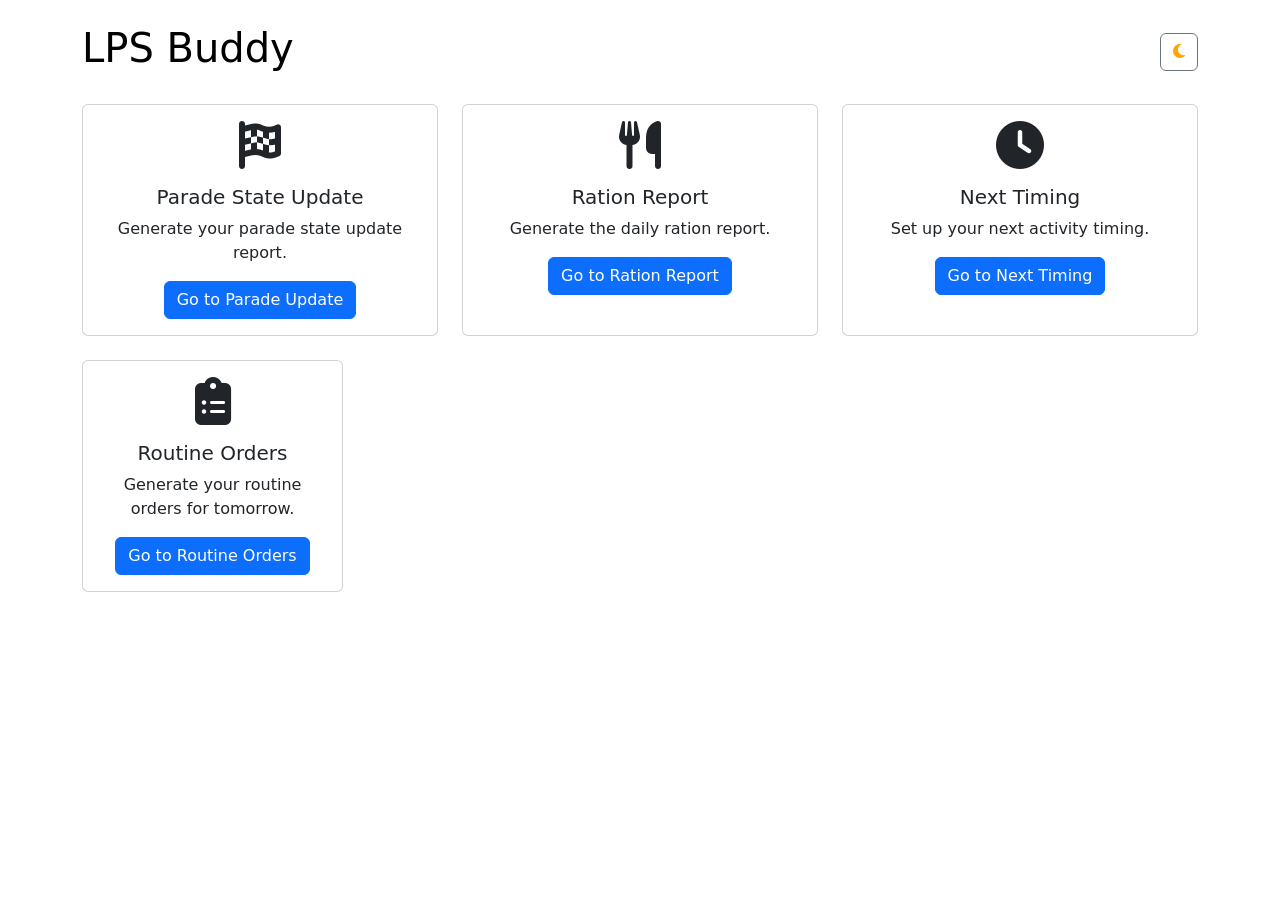
==== index.html @ e28ff3a2 "Added route to routine orders" ====
<!DOCTYPE html>
<html lang="en">
<head>
  <meta charset="UTF-8" />
  <meta name="viewport" content="width=device-width, initial-scale=1.0">
  <title>LPS Buddy</title>
  <!-- Bootstrap CSS from CDN -->
  <link href="https://cdn.jsdelivr.net/npm/bootstrap@5.3.2/dist/css/bootstrap.min.css" rel="stylesheet">
  <!-- FontAwesome for icons -->
  <link rel="stylesheet" href="https://cdnjs.cloudflare.com/ajax/libs/font-awesome/6.4.0/css/all.min.css">
  <link rel="stylesheet" href="css/styles.css">
</head>
<body>
  <div class="container mt-4">
    <!-- Header with dark mode toggle -->
    <div class="d-flex justify-content-between align-items-center mb-4">
      <h1>LPS Buddy</h1>
      <button class="btn btn-outline-secondary" id="toggleTheme">
        <i class="fa-solid fa-moon" style="color: orange;"></i>
      </button>
    </div>
    
    <div class="row">
      <!-- Parade State Update Card -->
      <div class="col-md-4 mb-4">
        <div class="card h-100">
          <div class="card-body text-center">
            <i class="fa-solid fa-flag-checkered fa-3x mb-3"></i>
            <h5 class="card-title">Parade State Update</h5>
            <p class="card-text">Generate your parade state update report.</p>
            <a href="parade.html" class="btn btn-primary">Go to Parade Update</a>
          </div>
        </div>
      </div>
      
      <!-- Ration Report Card -->
      <div class="col-md-4 mb-4">
        <div class="card h-100">
          <div class="card-body text-center">
            <i class="fa-solid fa-utensils fa-3x mb-3"></i>
            <h5 class="card-title">Ration Report</h5>
            <p class="card-text">Generate the daily ration report.</p>
            <a href="ration.html" class="btn btn-primary">Go to Ration Report</a>
          </div>
        </div>
      </div>
      
      <!-- Next Timing Card -->
      <div class="col-md-4 mb-4">
        <div class="card h-100">
          <div class="card-body text-center">
            <i class="fa-solid fa-clock fa-3x mb-3"></i>
            <h5 class="card-title">Next Timing</h5>
            <p class="card-text">Set up your next activity timing.</p>
            <a href="nexttiming.html" class="btn btn-primary">Go to Next Timing</a>
          </div>
        </div>
      </div>
      
        <!-- Routine Orders Card -->
      <div class="col-md-3 mb-4">
        <div class="card h-100">
          <div class="card-body text-center">
            <i class="fa-solid fa-clipboard-list fa-3x mb-3"></i>
            <h5 class="card-title">Routine Orders</h5>
            <p class="card-text">Generate your routine orders for tomorrow.</p>
            <a href="routine.html" class="btn btn-primary">Go to Routine Orders</a>
          </div>
        </div>
      </div>
    </div>
  </div>
  
  <!-- Common JavaScript -->
  <script src="js/script.js"></script>
  <!-- Bootstrap Bundle JS -->
  <script src="https://cdn.jsdelivr.net/npm/bootstrap@5.3.2/dist/js/bootstrap.bundle.min.js"></script>
</body>
</html>
---- css/styles.css ----
:root {
  --bg-light: #ffffff;
  --text-light: #000000;
  
  --bg-dark: #121212;
  --text-dark: #ffffff;
}

#toggleTheme:hover,
#toggleTheme:focus {
  background-color: transparent;
  box-shadow: none;
}

/* Global Light/Dark Mode */
body.light-mode {
  background-color: var(--bg-light);
  color: var(--text-light);
}

body.dark-mode {
  background-color: var(--bg-dark);
  color: var(--text-dark);
}

/* Form elements */
body.dark-mode input,
body.dark-mode select,
body.dark-mode textarea {
  background-color: #1e1e1e;
  color: var(--text-dark);
  border: 1px solid #444;
}

/* Card styles */
body.dark-mode .card {
  background-color: #1e1e1e;
  color: var(--text-dark);
  border: 1px solid #444;
}

body.dark-mode .card i {
  color: var(--text-dark);
}

body.dark-mode .card .btn {
  background-color: #444;
  border-color: #444;
  color: var(--text-dark);
}

.counter-group {
  margin-bottom: 10px;
}

label.form-label {
  font-size: 1.1rem;
  font-weight: 600;
}

small.text-muted {
  color: #6c757d;
}

body.dark-mode small.text-muted {
  color: #a9a9a9;
}

label.safety-label {
  font-size: 1.1rem; /* Same as form-label */
  font-weight: 600;  /* Same as form-label */
}

#output {
  height: 300px;
}
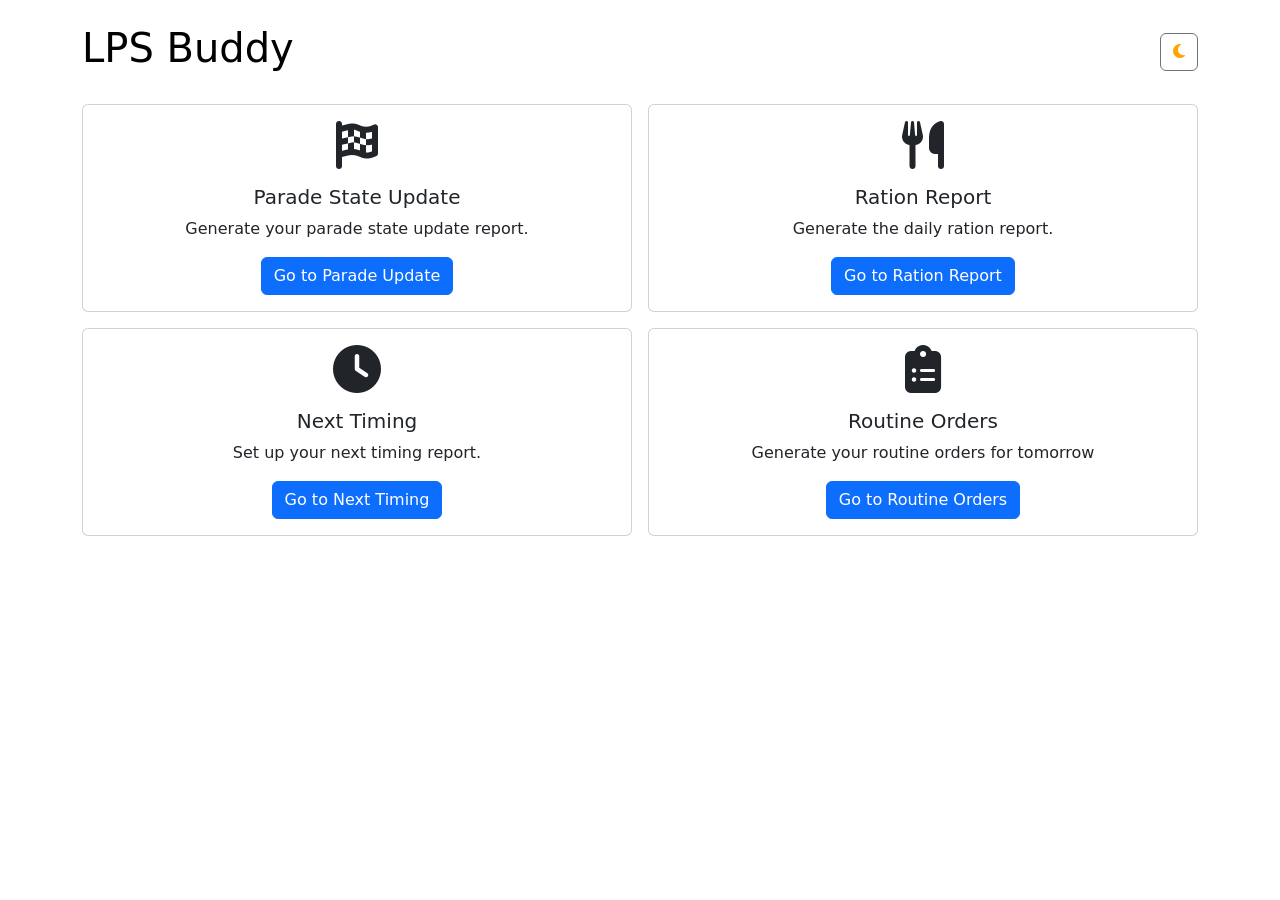
==== commit 78645674: "Update home page layout" ====
--- a/index.html
+++ b/index.html
@@ -9,6 +9,14 @@
   <!-- FontAwesome for icons -->
   <link rel="stylesheet" href="https://cdnjs.cloudflare.com/ajax/libs/font-awesome/6.4.0/css/all.min.css">
   <link rel="stylesheet" href="css/styles.css">
+  <style>
+    /* CSS Grid layout for cards */
+    .card-grid {
+      display: grid;
+      grid-template-columns: repeat(2, 1fr);
+      gap: 1rem;
+    }
+  </style>
 </head>
 <body>
   <div class="container mt-4">
@@ -20,52 +28,45 @@
       </button>
     </div>
     
-    <div class="row">
+    <!-- Cards arranged in a 2x2 grid using CSS Grid -->
+    <div class="card-grid">
       <!-- Parade State Update Card -->
-      <div class="col-md-4 mb-4">
-        <div class="card h-100">
-          <div class="card-body text-center">
-            <i class="fa-solid fa-flag-checkered fa-3x mb-3"></i>
-            <h5 class="card-title">Parade State Update</h5>
-            <p class="card-text">Generate your parade state update report.</p>
-            <a href="parade.html" class="btn btn-primary">Go to Parade Update</a>
-          </div>
+      <div class="card h-100">
+        <div class="card-body text-center">
+          <i class="fa-solid fa-flag-checkered fa-3x mb-3"></i>
+          <h5 class="card-title">Parade State Update</h5>
+          <p class="card-text">Generate your parade state update report.</p>
+          <a href="parade.html" class="btn btn-primary">Go to Parade Update</a>
         </div>
       </div>
       
       <!-- Ration Report Card -->
-      <div class="col-md-4 mb-4">
-        <div class="card h-100">
-          <div class="card-body text-center">
-            <i class="fa-solid fa-utensils fa-3x mb-3"></i>
-            <h5 class="card-title">Ration Report</h5>
-            <p class="card-text">Generate the daily ration report.</p>
-            <a href="ration.html" class="btn btn-primary">Go to Ration Report</a>
-          </div>
+      <div class="card h-100">
+        <div class="card-body text-center">
+          <i class="fa-solid fa-utensils fa-3x mb-3"></i>
+          <h5 class="card-title">Ration Report</h5>
+          <p class="card-text">Generate the daily ration report.</p>
+          <a href="ration.html" class="btn btn-primary">Go to Ration Report</a>
         </div>
       </div>
       
       <!-- Next Timing Card -->
-      <div class="col-md-4 mb-4">
-        <div class="card h-100">
-          <div class="card-body text-center">
-            <i class="fa-solid fa-clock fa-3x mb-3"></i>
-            <h5 class="card-title">Next Timing</h5>
-            <p class="card-text">Set up your next activity timing.</p>
-            <a href="nexttiming.html" class="btn btn-primary">Go to Next Timing</a>
-          </div>
+      <div class="card h-100">
+        <div class="card-body text-center">
+          <i class="fa-solid fa-clock fa-3x mb-3"></i>
+          <h5 class="card-title">Next Timing</h5>
+          <p class="card-text">Set up your next timing report.</p>
+          <a href="nexttiming.html" class="btn btn-primary">Go to Next Timing</a>
         </div>
       </div>
       
-        <!-- Routine Orders Card -->
-      <div class="col-md-3 mb-4">
-        <div class="card h-100">
-          <div class="card-body text-center">
-            <i class="fa-solid fa-clipboard-list fa-3x mb-3"></i>
-            <h5 class="card-title">Routine Orders</h5>
-            <p class="card-text">Generate your routine orders for tomorrow.</p>
-            <a href="routine.html" class="btn btn-primary">Go to Routine Orders</a>
-          </div>
+      <!-- Routine Orders Card -->
+      <div class="card h-100">
+        <div class="card-body text-center">
+          <i class="fa-solid fa-clipboard-list fa-3x mb-3"></i>
+          <h5 class="card-title">Routine Orders</h5>
+          <p class="card-text">Generate your routine orders for tomorrow</p>
+          <a href="routine.html" class="btn btn-primary">Go to Routine Orders</a>
         </div>
       </div>
     </div>
@@ -76,4 +77,4 @@
   <!-- Bootstrap Bundle JS -->
   <script src="https://cdn.jsdelivr.net/npm/bootstrap@5.3.2/dist/js/bootstrap.bundle.min.js"></script>
 </body>
-</html>
+</html>
--- a/css/styles.css
+++ b/css/styles.css
@@ -58,12 +58,13 @@
   font-weight: 600;
 }
 
-small.text-muted {
-  color: #6c757d;
+body.dark-mode .text-muted {
+  color: #aaa !important;
 }
 
-body.dark-mode small.text-muted {
-  color: #a9a9a9;
+body.dark-mode ::placeholder {
+  color: #ccc !important;
+  opacity: 1;
 }
 
 label.safety-label {
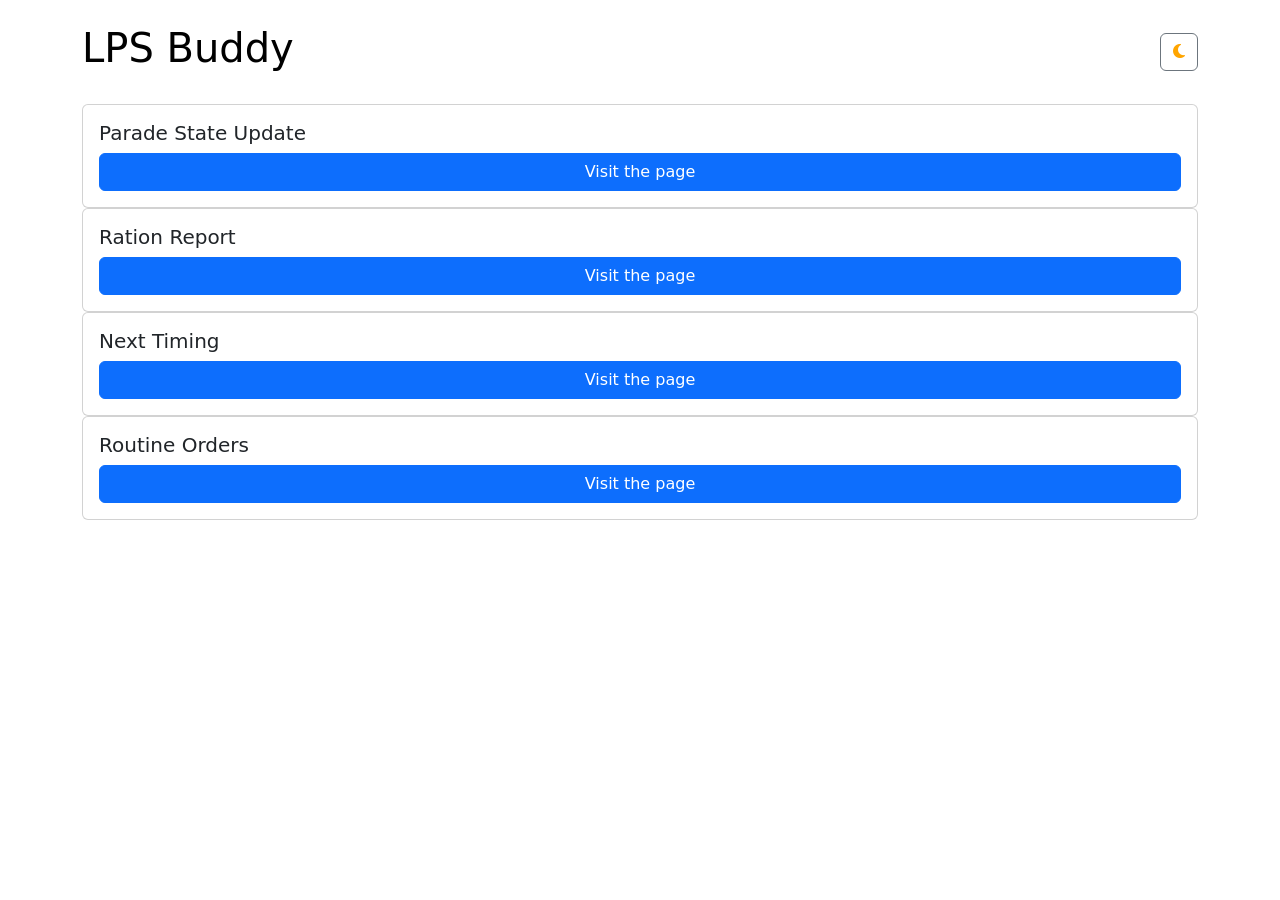
==== commit 5654361f: "Update index.html" ====
--- a/index.html
+++ b/index.html
@@ -9,14 +9,6 @@
   <!-- FontAwesome for icons -->
   <link rel="stylesheet" href="https://cdnjs.cloudflare.com/ajax/libs/font-awesome/6.4.0/css/all.min.css">
   <link rel="stylesheet" href="css/styles.css">
-  <style>
-    /* CSS Grid layout for cards */
-    .card-grid {
-      display: grid;
-      grid-template-columns: repeat(2, 1fr);
-      gap: 1rem;
-    }
-  </style>
 </head>
 <body>
   <div class="container mt-4">
@@ -32,41 +24,41 @@
     <div class="card-grid">
       <!-- Parade State Update Card -->
       <div class="card h-100">
-        <div class="card-body text-center">
-          <i class="fa-solid fa-flag-checkered fa-3x mb-3"></i>
+        <div class="card-body d-flex flex-column">
           <h5 class="card-title">Parade State Update</h5>
-          <p class="card-text">Generate your parade state update report.</p>
-          <a href="parade.html" class="btn btn-primary">Go to Parade Update</a>
+          <div class="mt-auto">
+            <a href="parade.html" class="btn btn-primary w-100">Visit the page</a>
+          </div>
         </div>
       </div>
       
       <!-- Ration Report Card -->
       <div class="card h-100">
-        <div class="card-body text-center">
-          <i class="fa-solid fa-utensils fa-3x mb-3"></i>
+        <div class="card-body d-flex flex-column">
           <h5 class="card-title">Ration Report</h5>
-          <p class="card-text">Generate the daily ration report.</p>
-          <a href="ration.html" class="btn btn-primary">Go to Ration Report</a>
+          <div class="mt-auto">
+            <a href="ration.html" class="btn btn-primary w-100">Visit the page</a>
+          </div>
         </div>
       </div>
       
       <!-- Next Timing Card -->
       <div class="card h-100">
-        <div class="card-body text-center">
-          <i class="fa-solid fa-clock fa-3x mb-3"></i>
+        <div class="card-body d-flex flex-column">
           <h5 class="card-title">Next Timing</h5>
-          <p class="card-text">Set up your next timing report.</p>
-          <a href="nexttiming.html" class="btn btn-primary">Go to Next Timing</a>
+          <div class="mt-auto">
+            <a href="nexttiming.html" class="btn btn-primary w-100">Visit the page</a>
+          </div>
         </div>
       </div>
       
       <!-- Routine Orders Card -->
       <div class="card h-100">
-        <div class="card-body text-center">
-          <i class="fa-solid fa-clipboard-list fa-3x mb-3"></i>
+        <div class="card-body d-flex flex-column">
           <h5 class="card-title">Routine Orders</h5>
-          <p class="card-text">Generate your routine orders for tomorrow</p>
-          <a href="routine.html" class="btn btn-primary">Go to Routine Orders</a>
+          <div class="mt-auto">
+            <a href="routine.html" class="btn btn-primary w-100">Visit the page</a>
+          </div>
         </div>
       </div>
     </div>
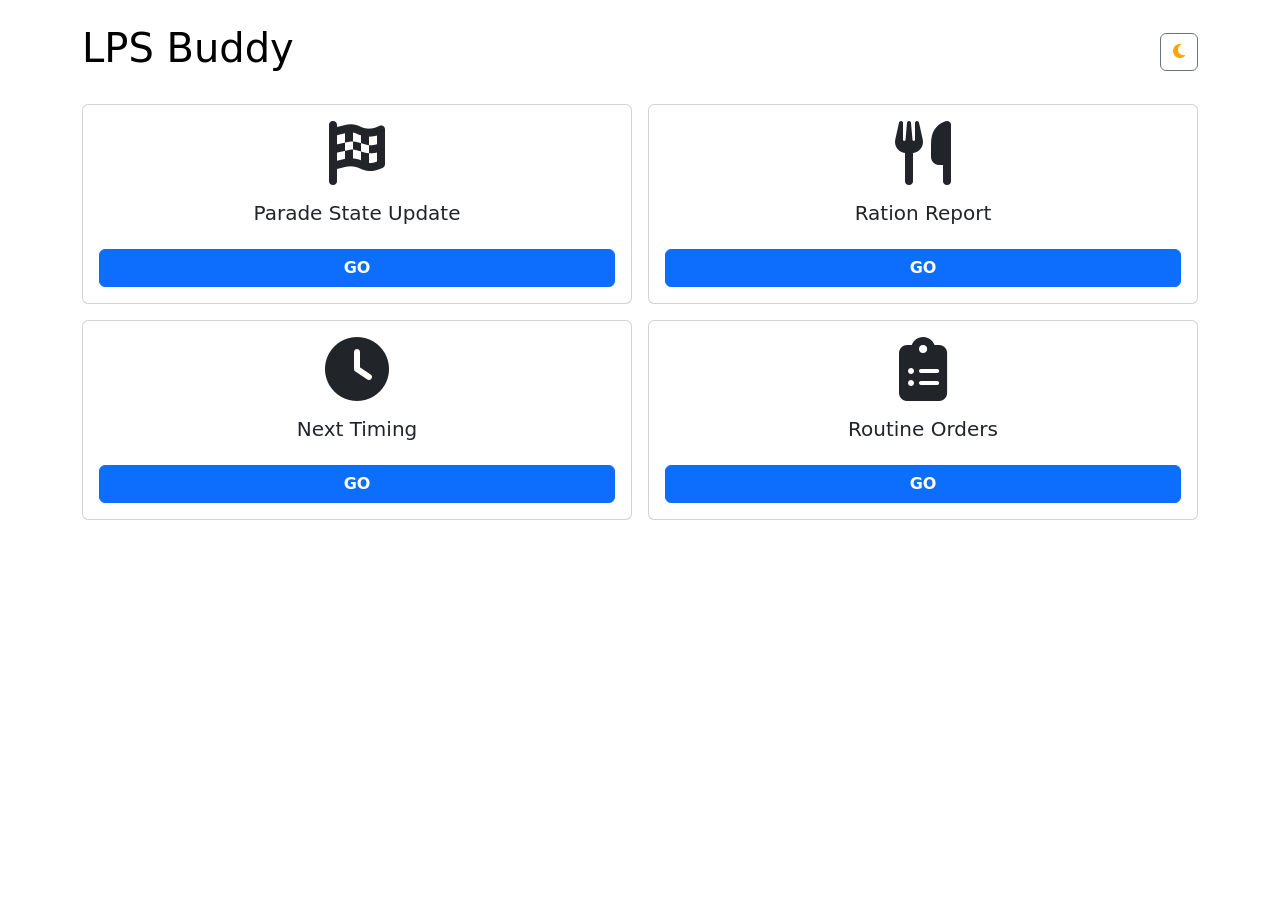
==== commit 4c177826: "Update index.html" ====
--- a/index.html
+++ b/index.html
@@ -9,6 +9,14 @@
   <!-- FontAwesome for icons -->
   <link rel="stylesheet" href="https://cdnjs.cloudflare.com/ajax/libs/font-awesome/6.4.0/css/all.min.css">
   <link rel="stylesheet" href="css/styles.css">
+  <style>
+    /* Optional: If you want to adjust the button style further */
+    .card-grid .btn {
+      /* Example styling: */
+      font-weight: 600;
+      text-transform: uppercase;
+    }
+  </style>
 </head>
 <body>
   <div class="container mt-4">
@@ -24,41 +32,45 @@
     <div class="card-grid">
       <!-- Parade State Update Card -->
       <div class="card h-100">
-        <div class="card-body d-flex flex-column">
-          <h5 class="card-title">Parade State Update</h5>
-          <div class="mt-auto">
-            <a href="parade.html" class="btn btn-primary w-100">Visit the page</a>
+        <div class="card-body d-flex flex-column justify-content-between">
+          <div class="text-center">
+            <i class="fa-solid fa-flag-checkered fa-4x mb-3"></i>
+            <h5 class="card-title">Parade State Update</h5>
           </div>
+          <a href="parade.html" class="btn btn-primary w-100 mt-3">Go</a>
         </div>
       </div>
       
       <!-- Ration Report Card -->
       <div class="card h-100">
-        <div class="card-body d-flex flex-column">
-          <h5 class="card-title">Ration Report</h5>
-          <div class="mt-auto">
-            <a href="ration.html" class="btn btn-primary w-100">Visit the page</a>
+        <div class="card-body d-flex flex-column justify-content-between">
+          <div class="text-center">
+            <i class="fa-solid fa-utensils fa-4x mb-3"></i>
+            <h5 class="card-title">Ration Report</h5>
           </div>
+          <a href="ration.html" class="btn btn-primary w-100 mt-3">Go</a>
         </div>
       </div>
       
       <!-- Next Timing Card -->
       <div class="card h-100">
-        <div class="card-body d-flex flex-column">
-          <h5 class="card-title">Next Timing</h5>
-          <div class="mt-auto">
-            <a href="nexttiming.html" class="btn btn-primary w-100">Visit the page</a>
+        <div class="card-body d-flex flex-column justify-content-between">
+          <div class="text-center">
+            <i class="fa-solid fa-clock fa-4x mb-3"></i>
+            <h5 class="card-title">Next Timing</h5>
           </div>
+          <a href="nexttiming.html" class="btn btn-primary w-100 mt-3">Go</a>
         </div>
       </div>
       
       <!-- Routine Orders Card -->
       <div class="card h-100">
-        <div class="card-body d-flex flex-column">
-          <h5 class="card-title">Routine Orders</h5>
-          <div class="mt-auto">
-            <a href="routine.html" class="btn btn-primary w-100">Visit the page</a>
+        <div class="card-body d-flex flex-column justify-content-between">
+          <div class="text-center">
+            <i class="fa-solid fa-clipboard-list fa-4x mb-3"></i>
+            <h5 class="card-title">Routine Orders</h5>
           </div>
+          <a href="routine.html" class="btn btn-primary w-100 mt-3">Go</a>
         </div>
       </div>
     </div>
--- a/css/styles.css
+++ b/css/styles.css
@@ -75,3 +75,10 @@
 #output {
   height: 300px;
 }
+
+.card-grid {
+  display: grid;
+  grid-template-columns: repeat(2, 1fr);
+  gap: 1rem;
+}
+
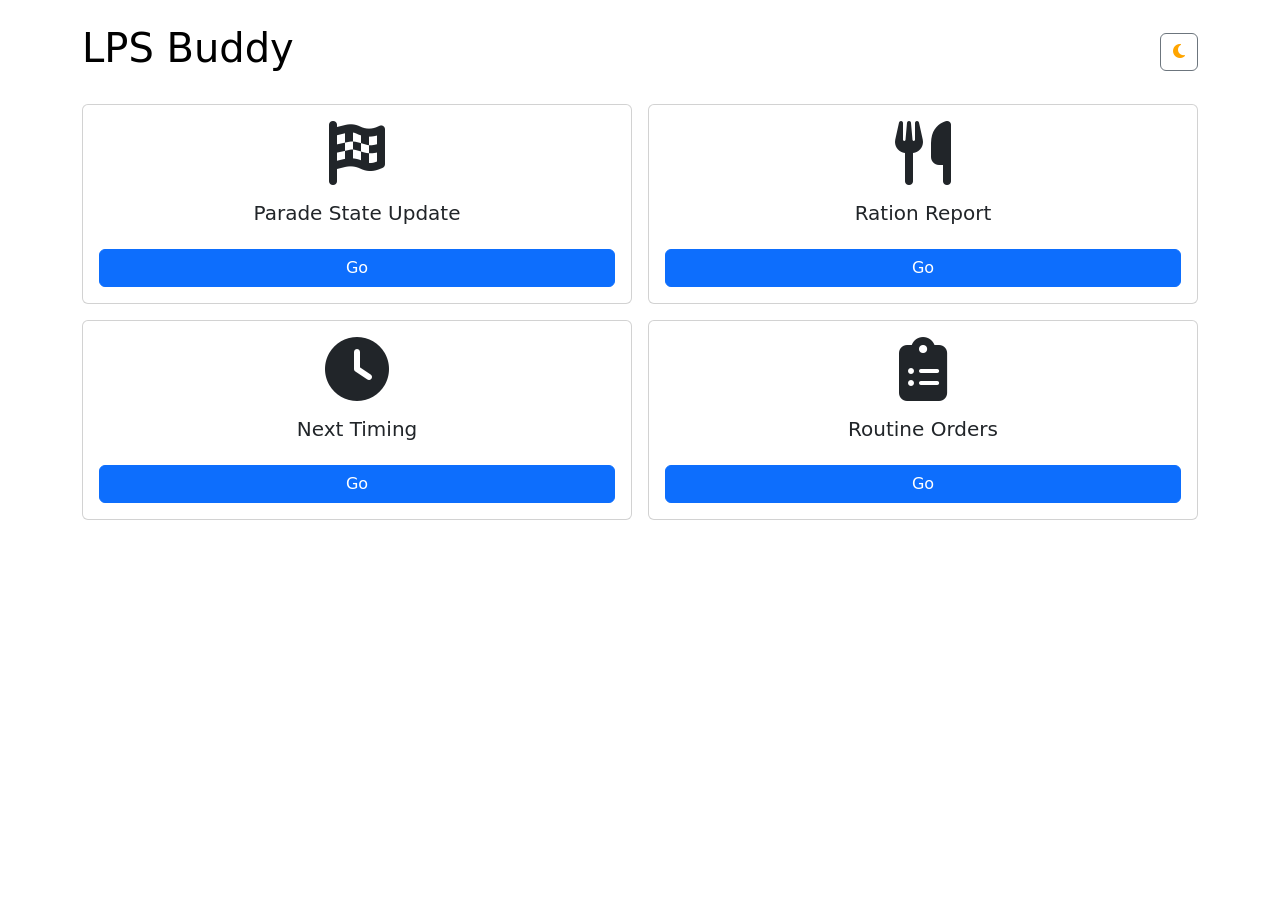
==== commit a3c4ddca: "Updated layout and simplify script with jquery" ====
--- a/index.html
+++ b/index.html
@@ -1,5 +1,5 @@
 <!DOCTYPE html>
-<html lang="en">
+<html lang="en-SG">
 <head>
   <meta charset="UTF-8" />
   <meta name="viewport" content="width=device-width, initial-scale=1.0">
@@ -9,14 +9,7 @@
   <!-- FontAwesome for icons -->
   <link rel="stylesheet" href="https://cdnjs.cloudflare.com/ajax/libs/font-awesome/6.4.0/css/all.min.css">
   <link rel="stylesheet" href="css/styles.css">
-  <style>
-    /* Optional: If you want to adjust the button style further */
-    .card-grid .btn {
-      /* Example styling: */
-      font-weight: 600;
-      text-transform: uppercase;
-    }
-  </style>
+  <script src="https://ajax.googleapis.com/ajax/libs/jquery/3.6.0/jquery.min.js"></script>
 </head>
 <body>
   <div class="container mt-4">
--- a/css/styles.css
+++ b/css/styles.css
@@ -32,6 +32,15 @@
   border: 1px solid #444;
 }
 
+body.dark-mode input:focus,
+body.dark-mode select:focus,
+body.dark-mode textarea:focus {
+  background-color: #2a2a2a !important;  /* Slightly lighter than the dark background */
+  color: var(--text-dark) !important;
+  border: 1px solid #666 !important;      /* A contrasting border */
+  box-shadow: 0 0 0 0.2rem rgba(255, 255, 255, 0.25) !important;
+}
+
 /* Card styles */
 body.dark-mode .card {
   background-color: #1e1e1e;
@@ -63,8 +72,8 @@
 }
 
 body.dark-mode ::placeholder {
-  color: #ccc !important;
-  opacity: 1;
+  color: #ccc;
+  opacity: 0.8;
 }
 
 label.safety-label {
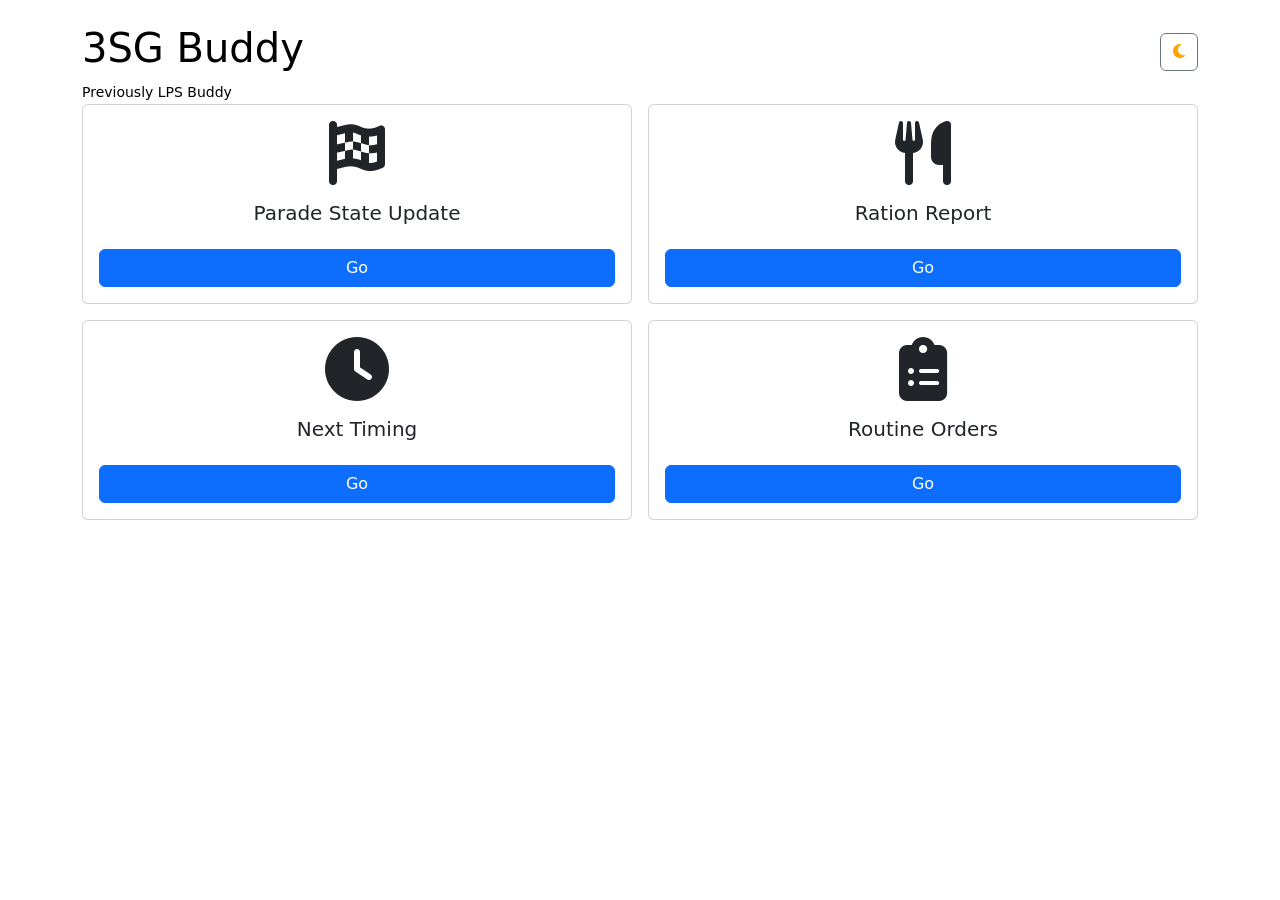
==== commit fda86a9e: "Added options" ====
--- a/index.html
+++ b/index.html
@@ -3,7 +3,7 @@
 <head>
   <meta charset="UTF-8" />
   <meta name="viewport" content="width=device-width, initial-scale=1.0">
-  <title>LPS Buddy</title>
+  <title>3SG Buddy</title>
   <!-- Bootstrap CSS from CDN -->
   <link href="https://cdn.jsdelivr.net/npm/bootstrap@5.3.2/dist/css/bootstrap.min.css" rel="stylesheet">
   <!-- FontAwesome for icons -->
@@ -14,12 +14,13 @@
 <body>
   <div class="container mt-4">
     <!-- Header with dark mode toggle -->
-    <div class="d-flex justify-content-between align-items-center mb-4">
-      <h1>LPS Buddy</h1>
+    <div class="d-flex justify-content-between align-items-center">
+      <h1>3SG Buddy</h1>
       <button class="btn btn-outline-secondary" id="toggleTheme">
         <i class="fa-solid fa-moon" style="color: orange;"></i>
       </button>
     </div>
+    <small class="mb-4">Previously LPS Buddy</small>
     
     <!-- Cards arranged in a 2x2 grid using CSS Grid -->
     <div class="card-grid">
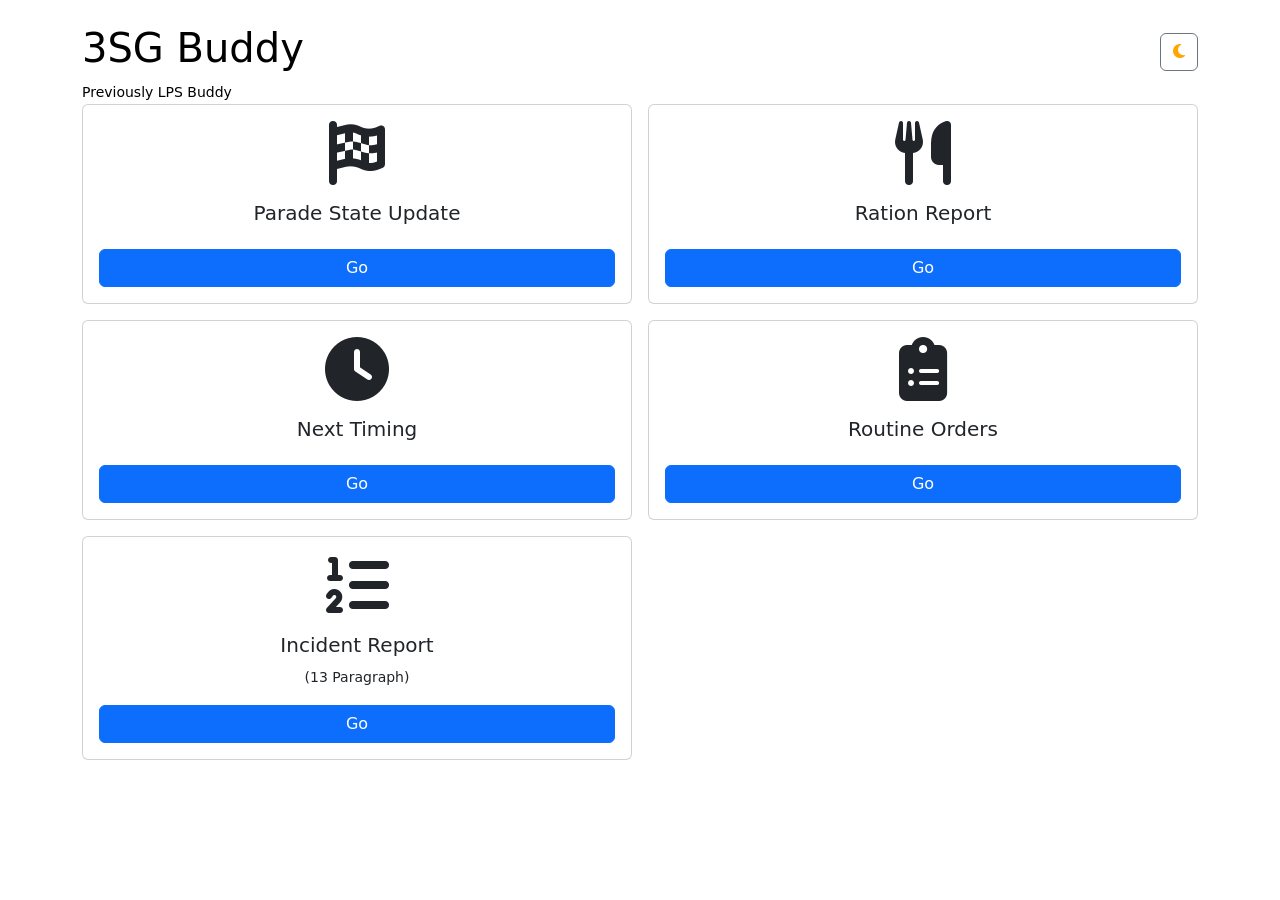
==== commit 71931809: "Added incident reporting" ====
--- a/index.html
+++ b/index.html
@@ -67,6 +67,18 @@
           <a href="routine.html" class="btn btn-primary w-100 mt-3">Go</a>
         </div>
       </div>
+
+      <!-- 13 Paragraph Card -->
+      <div class="card h-100">
+        <div class="card-body d-flex flex-column justify-content-between">
+          <div class="text-center">
+            <i class="fa-solid fa-list-ol fa-4x mb-3"></i>
+            <h5 class="card-title">Incident Report</h5>
+            <small>(13 Paragraph)</small>
+          </div>
+          <a href="incident.html" class="btn btn-primary w-100 mt-3">Go</a>
+        </div>
+      </div>
     </div>
   </div>
   
--- a/css/styles.css
+++ b/css/styles.css
@@ -81,7 +81,7 @@
   font-weight: 600;  /* Same as form-label */
 }
 
-#output {
+#output, #description {
   height: 300px;
 }
 
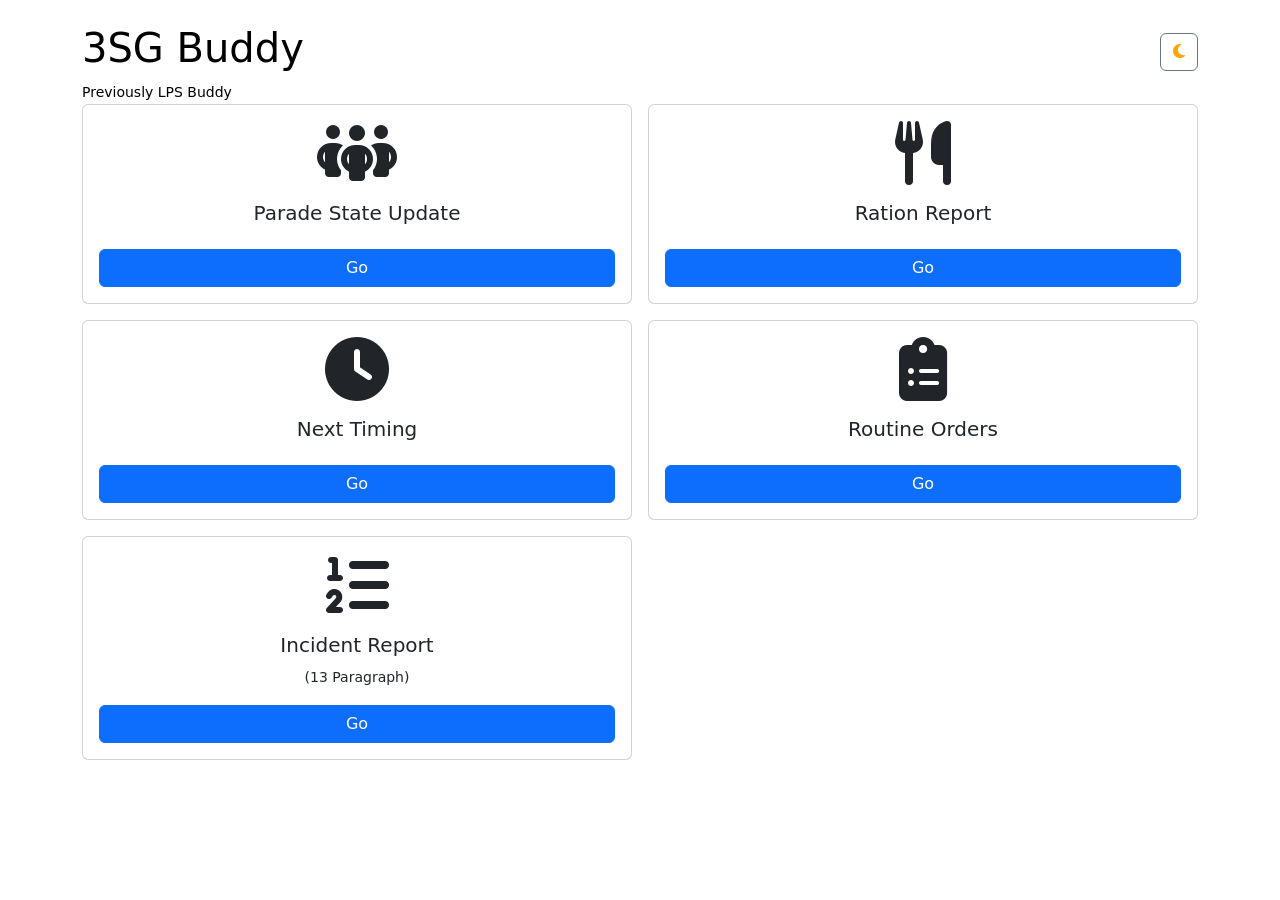
==== commit 33ae78d7: "Updated parade state icon" ====
--- a/index.html
+++ b/index.html
@@ -28,7 +28,7 @@
       <div class="card h-100">
         <div class="card-body d-flex flex-column justify-content-between">
           <div class="text-center">
-            <i class="fa-solid fa-flag-checkered fa-4x mb-3"></i>
+            <i class="fa-solid fa-people-group fa-4x mb-3"></i>
             <h5 class="card-title">Parade State Update</h5>
           </div>
           <a href="parade.html" class="btn btn-primary w-100 mt-3">Go</a>
